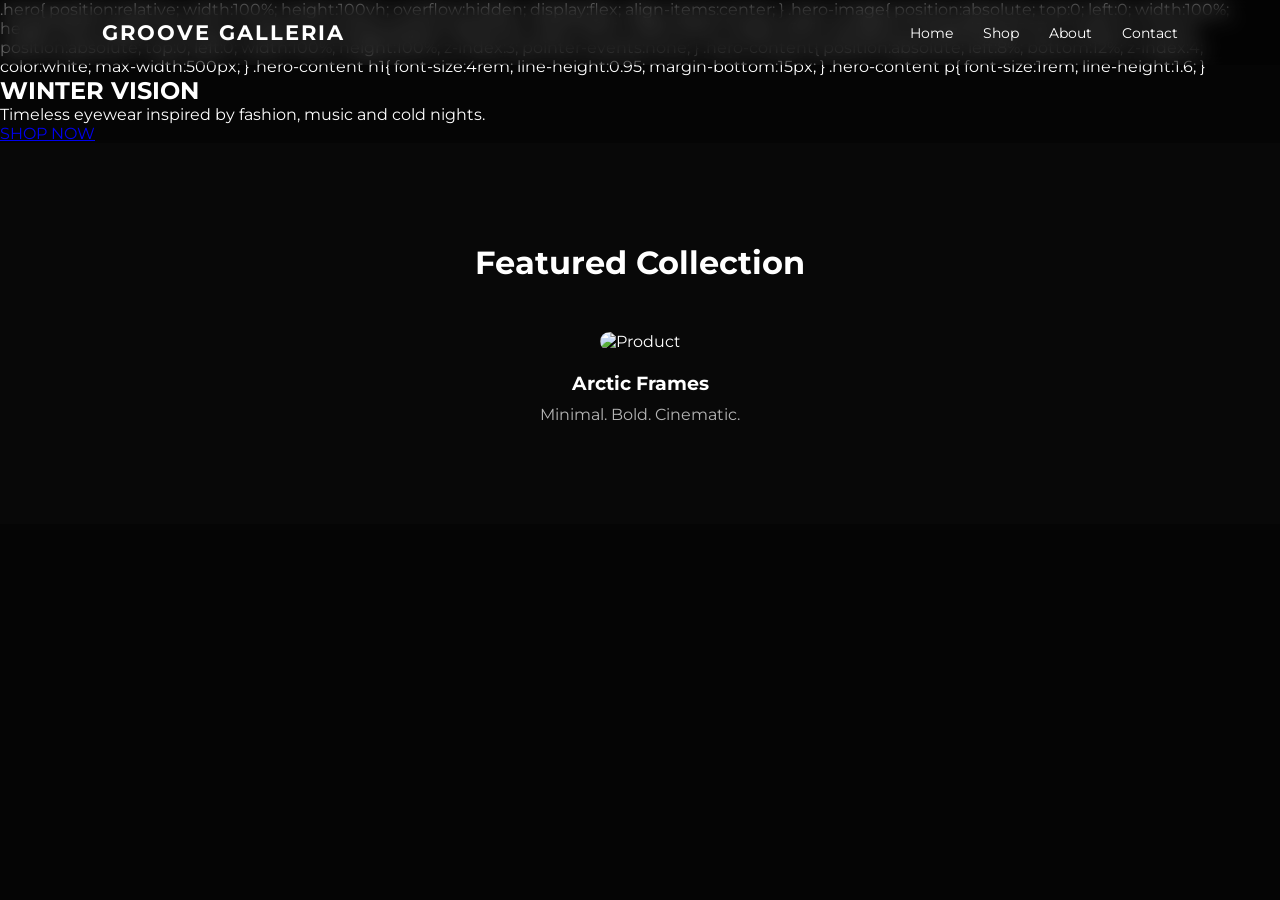
==== index.html @ e252036a "Add hero image to the hero content section" ====
<!DOCTYPE html>
<html lang="en">
<head>
  <meta charset="UTF-8" />
  <meta name="viewport" content="width=device-width, initial-scale=1.0"/>
  <title>Groove Galleria</title>

  <link rel="preconnect" href="https://fonts.googleapis.com">
  <link rel="preconnect" href="https://fonts.gstatic.com" crossorigin>
  <link href="https://fonts.googleapis.com/css2?family=Montserrat:wght@300;400;600;700&display=swap" rel="stylesheet">

  <style>
    *{
      margin:0;
      padding:0;
      box-sizing:border-box;
    }

    body{
      font-family:'Montserrat', sans-serif;
      background:#050505;
      color:white;
      overflow-x:hidden;
    }

    /* NAVIGATION */

    nav{
      position:fixed;
      top:0;
      left:0;
      width:100%;
      padding:20px 8%;
      display:flex;
      justify-content:space-between;
      align-items:center;
      z-index:1000;
      background:rgba(0,0,0,0.25);
      backdrop-filter:blur(10px);
    }

    .logo{
      font-size:1.3rem;
      font-weight:700;
      letter-spacing:2px;
    }

    .nav-links{
      display:flex;
      gap:30px;
    }

    .nav-links a{
      color:white;
      text-decoration:none;
      font-size:0.9rem;
      transition:0.3s;
    }

    .nav-links a:hover{
      opacity:0.7;
    }
    
<div class="hero-content">
    <img src="hero.jpg" alt="Groove Galleria" class="hero-image">
  <h1>GROOVE GALLERIA</h1>
  <p>Eyewear inspired by culture and modern luxury.</p>
</div>
    .hero-btn{
      display:inline-block;
      margin-top:35px;
      padding:14px 35px;
      border:1px solid white;
      color:white;
      text-decoration:none;
      transition:0.3s;
    }

    .hero-btn:hover{
      background:white;
      color:black;
    }

    /* SNOW */

    .snow{
      position:absolute;
      width:100%;
      height:100%;
      top:0;
      left:0;
      pointer-events:none;
      z-index:2;
    }

    .snow span{
      position:absolute;
      display:block;
      width:4px;
      height:4px;
      background:white;
      border-radius:50%;
      animation:fall linear infinite;
      opacity:0.8;
    }

    @keyframes fall{
      0%{
        transform:translateY(-10vh);
      }

      100%{
        transform:translateY(110vh);
      }
    }

    /* FEATURED */

    .featured{
      padding:100px 8%;
      background:#080808;
      text-align:center;
    }

    .featured h2{
      font-size:2rem;
      margin-bottom:50px;
    }

    .product-card{
      max-width:350px;
      margin:auto;
    }

    .product-card img{
      width:100%;
      border-radius:20px;
    }

    .product-card h3{
      margin-top:20px;
      font-size:1.2rem;
    }

    .product-card p{
      margin-top:10px;
      opacity:0.7;
    }

    /* MOBILE */

    @media(max-width:768px){

      .hero-content h1{
        font-size:2.5rem;
      }

      .nav-links{
        display:none;
      }

    }

  </style>
</head>
<body>

  <!-- NAVBAR -->

  <nav>
    <div class="logo">GROOVE GALLERIA</div>

    <div class="nav-links">
      <a href="#">Home</a>
      <a href="#">Shop</a>
      <a href="#">About</a>
      <a href="#">Contact</a>
    </div>
  </nav>

  <!-- HERO -->

  <section class="hero">
.hero{
  position:relative;

  width:100%;
  height:100vh;

  overflow:hidden;

  display:flex;
  align-items:center;
}

.hero-image{
  position:absolute;

  top:0;
  left:0;

  width:100%;
  height:100%;

  object-fit:cover;

  z-index:1;
}

.overlay{
  position:absolute;

  top:0;
  left:0;

  width:100%;
  height:100%;

  background:rgba(0,0,0,0.15);

  z-index:2;
}

.snow{
  position:absolute;

  top:0;
  left:0;

  width:100%;
  height:100%;

  z-index:3;

  pointer-events:none;
}

.hero-content{
  position:absolute;

  left:8%;
  bottom:12%;

  z-index:4;

  color:white;

  max-width:500px;
}

.hero-content h1{
  font-size:4rem;
  line-height:0.95;

  margin-bottom:15px;
}

.hero-content p{
  font-size:1rem;
  line-height:1.6;
}
    <div class="hero-content">
      <h1>WINTER VISION</h1>

      <p>
        Timeless eyewear inspired by fashion, music and cold nights.
      </p>

      <a href="#" class="hero-btn">SHOP NOW</a>
    </div>

  </section>

  <!-- FEATURED -->

  <section class="featured">

    <h2>Featured Collection</h2>

    <div class="product-card">
      <img src="your-product.jpg" alt="Product">

      <h3>Arctic Frames</h3>

      <p>
        Minimal. Bold. Cinematic.
      </p>
    </div>

  </section>

  <script>

    // SNOW GENERATOR

    const snowContainer = document.getElementById('snow');

    for(let i = 0; i < 120; i++){

      let snowflake = document.createElement('span');

      snowflake.style.left = Math.random() * 100 + 'vw';

      snowflake.style.animationDuration =
        (Math.random() * 5 + 5) + 's';

      snowflake.style.opacity = Math.random();

      snowflake.style.width =
        snowflake.style.height =
        Math.random() * 4 + 2 + 'px';

      snowflake.style.animationDelay =
        Math.random() * 5 + 's';

      snowContainer.appendChild(snowflake);
    }

  </script>

</body>
</html>
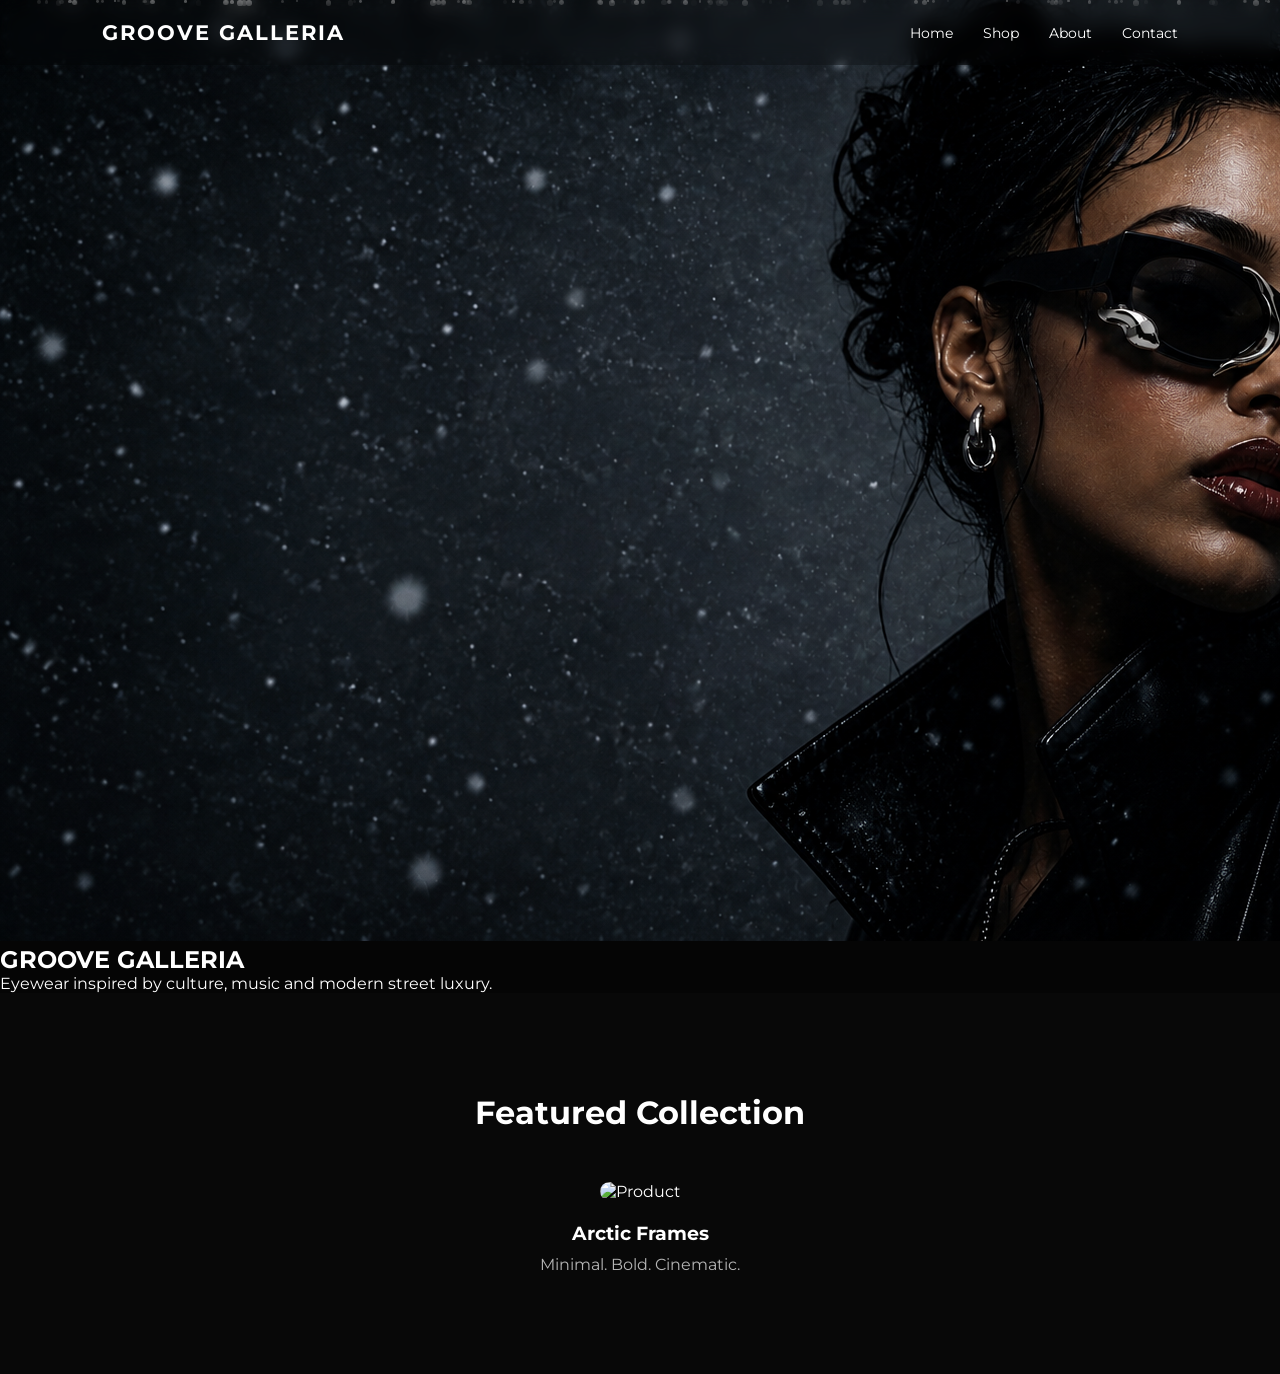
==== commit 6ef94caf: "Revamp hero section with new image and text Updated hero section with new content and styling." ====
--- a/index.html
+++ b/index.html
@@ -179,97 +179,23 @@
   </nav>
 
   <!-- HERO -->
-
-  <section class="hero">
-.hero{
-  position:relative;
-
-  width:100%;
-  height:100vh;
-
-  overflow:hidden;
-
-  display:flex;
-  align-items:center;
-}
-
-.hero-image{
-  position:absolute;
-
-  top:0;
-  left:0;
-
-  width:100%;
-  height:100%;
-
-  object-fit:cover;
-
-  z-index:1;
-}
-
-.overlay{
-  position:absolute;
-
-  top:0;
-  left:0;
-
-  width:100%;
-  height:100%;
-
-  background:rgba(0,0,0,0.15);
-
-  z-index:2;
-}
-
-.snow{
-  position:absolute;
-
-  top:0;
-  left:0;
-
-  width:100%;
-  height:100%;
-
-  z-index:3;
-
-  pointer-events:none;
-}
-
-.hero-content{
-  position:absolute;
-
-  left:8%;
-  bottom:12%;
-
-  z-index:4;
-
-  color:white;
-
-  max-width:500px;
-}
-
-.hero-content h1{
-  font-size:4rem;
-  line-height:0.95;
-
-  margin-bottom:15px;
-}
-
-.hero-content p{
-  font-size:1rem;
-  line-height:1.6;
-}
-    <div class="hero-content">
-      <h1>WINTER VISION</h1>
-
-      <p>
-        Timeless eyewear inspired by fashion, music and cold nights.
-      </p>
-
-      <a href="#" class="hero-btn">SHOP NOW</a>
-    </div>
-
-  </section>
+<section class="hero">
+
+  <img src="hero.jpg" alt="Groove Galleria" class="hero-image">
+
+  <div class="overlay"></div>
+
+  <div class="snow" id="snow"></div>
+
+  <div class="hero-content">
+    <h1>GROOVE GALLERIA</h1>
+
+    <p>
+      Eyewear inspired by culture, music and modern street luxury.
+    </p>
+  </div>
+
+</section>
 
   <!-- FEATURED -->
 
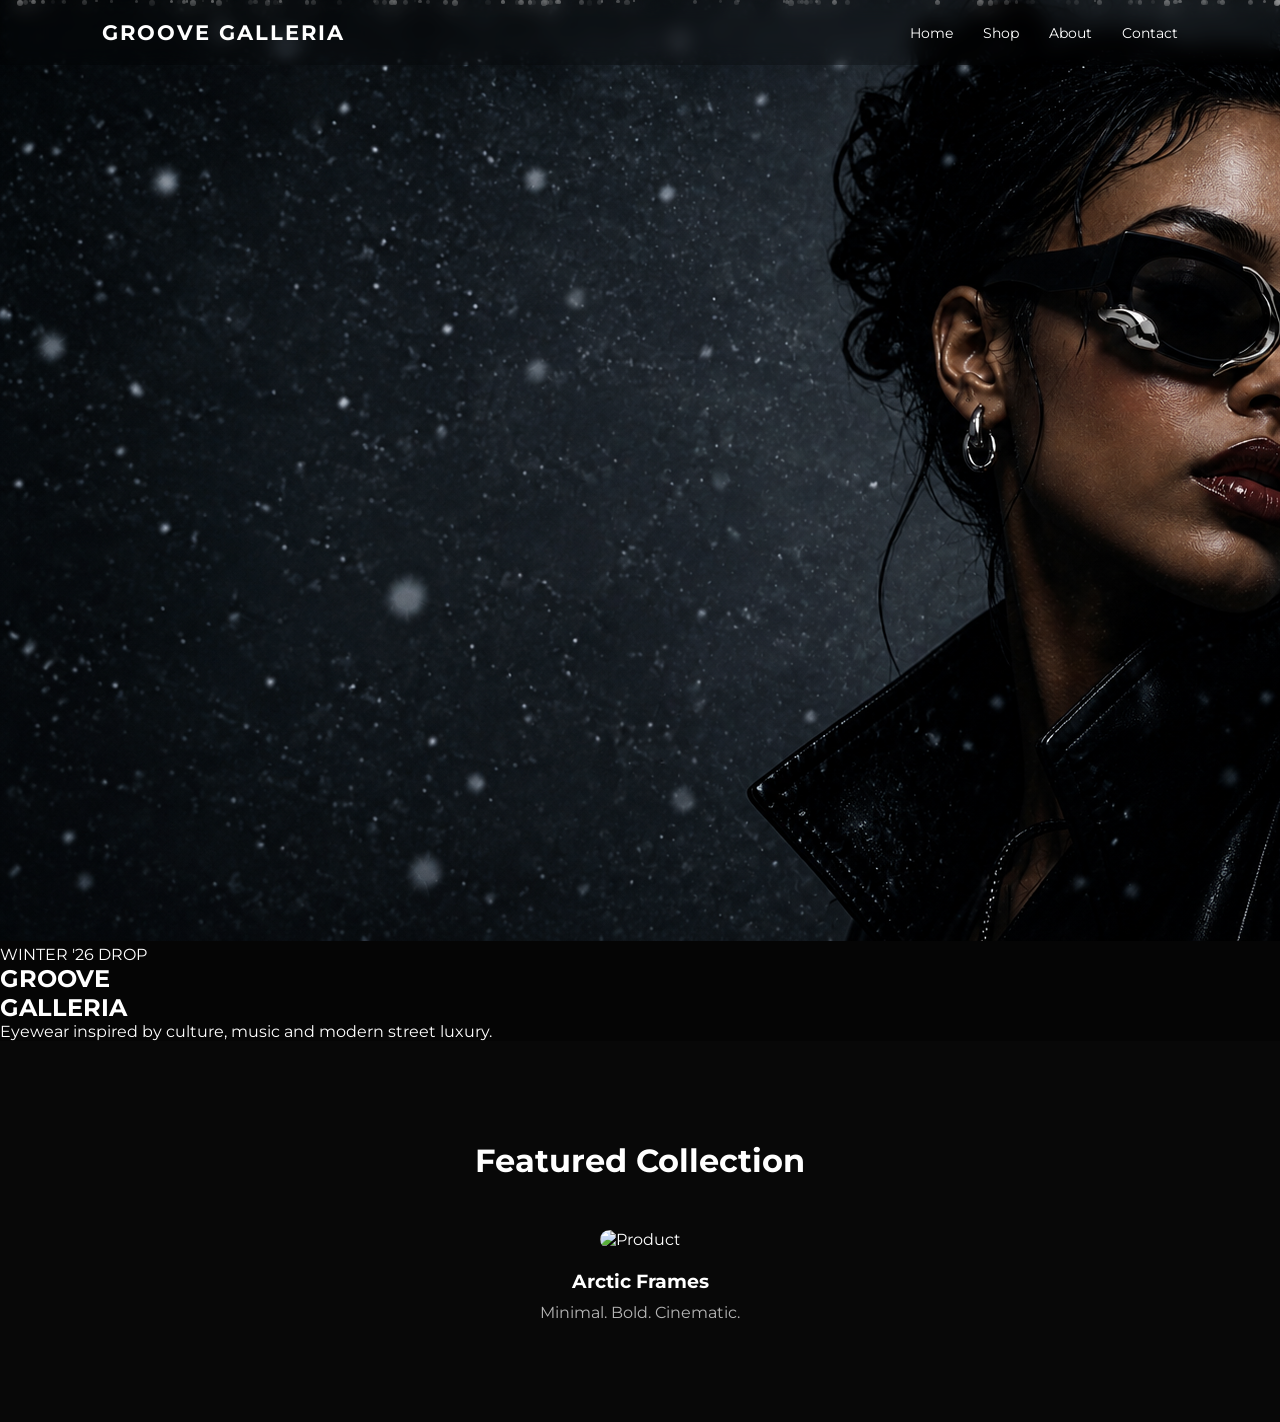
==== commit 9b75c020: "Add viewport meta tag for responsive design" ====
--- a/index.html
+++ b/index.html
@@ -61,20 +61,23 @@
       opacity:0.7;
     }
     
-<div class="hero-content">
-    <img src="hero.jpg" alt="Groove Galleria" class="hero-image">
-  <h1>GROOVE GALLERIA</h1>
-  <p>Eyewear inspired by culture and modern luxury.</p>
-</div>
-    .hero-btn{
-      display:inline-block;
-      margin-top:35px;
-      padding:14px 35px;
-      border:1px solid white;
-      color:white;
-      text-decoration:none;
-      transition:0.3s;
-    }
+<section class="hero">
+
+  <img src="hero.jpg" alt="Groove Galleria" class="hero-image">
+
+  <div class="overlay"></div>
+
+  <div class="snow" id="snow"></div>
+
+  <div class="hero-content">
+    <h1>GROOVE GALLERIA</h1>
+
+    <p>
+      Eyewear inspired by culture and modern luxury.
+    </p>
+  </div>
+
+</section>
 
     .hero-btn:hover{
       background:white;
@@ -158,7 +161,7 @@
       .nav-links{
         display:none;
       }
-
+<meta name="viewport" content="width=device-width, initial-scale=1.0">
     }
 
   </style>
@@ -188,15 +191,22 @@
   <div class="snow" id="snow"></div>
 
   <div class="hero-content">
-    <h1>GROOVE GALLERIA</h1>
+
+    <span class="hero-tag">
+      WINTER '26 DROP
+    </span>
+
+    <h1>
+      GROOVE<br>GALLERIA
+    </h1>
 
     <p>
       Eyewear inspired by culture, music and modern street luxury.
     </p>
+
   </div>
 
 </section>
-
   <!-- FEATURED -->
 
   <section class="featured">
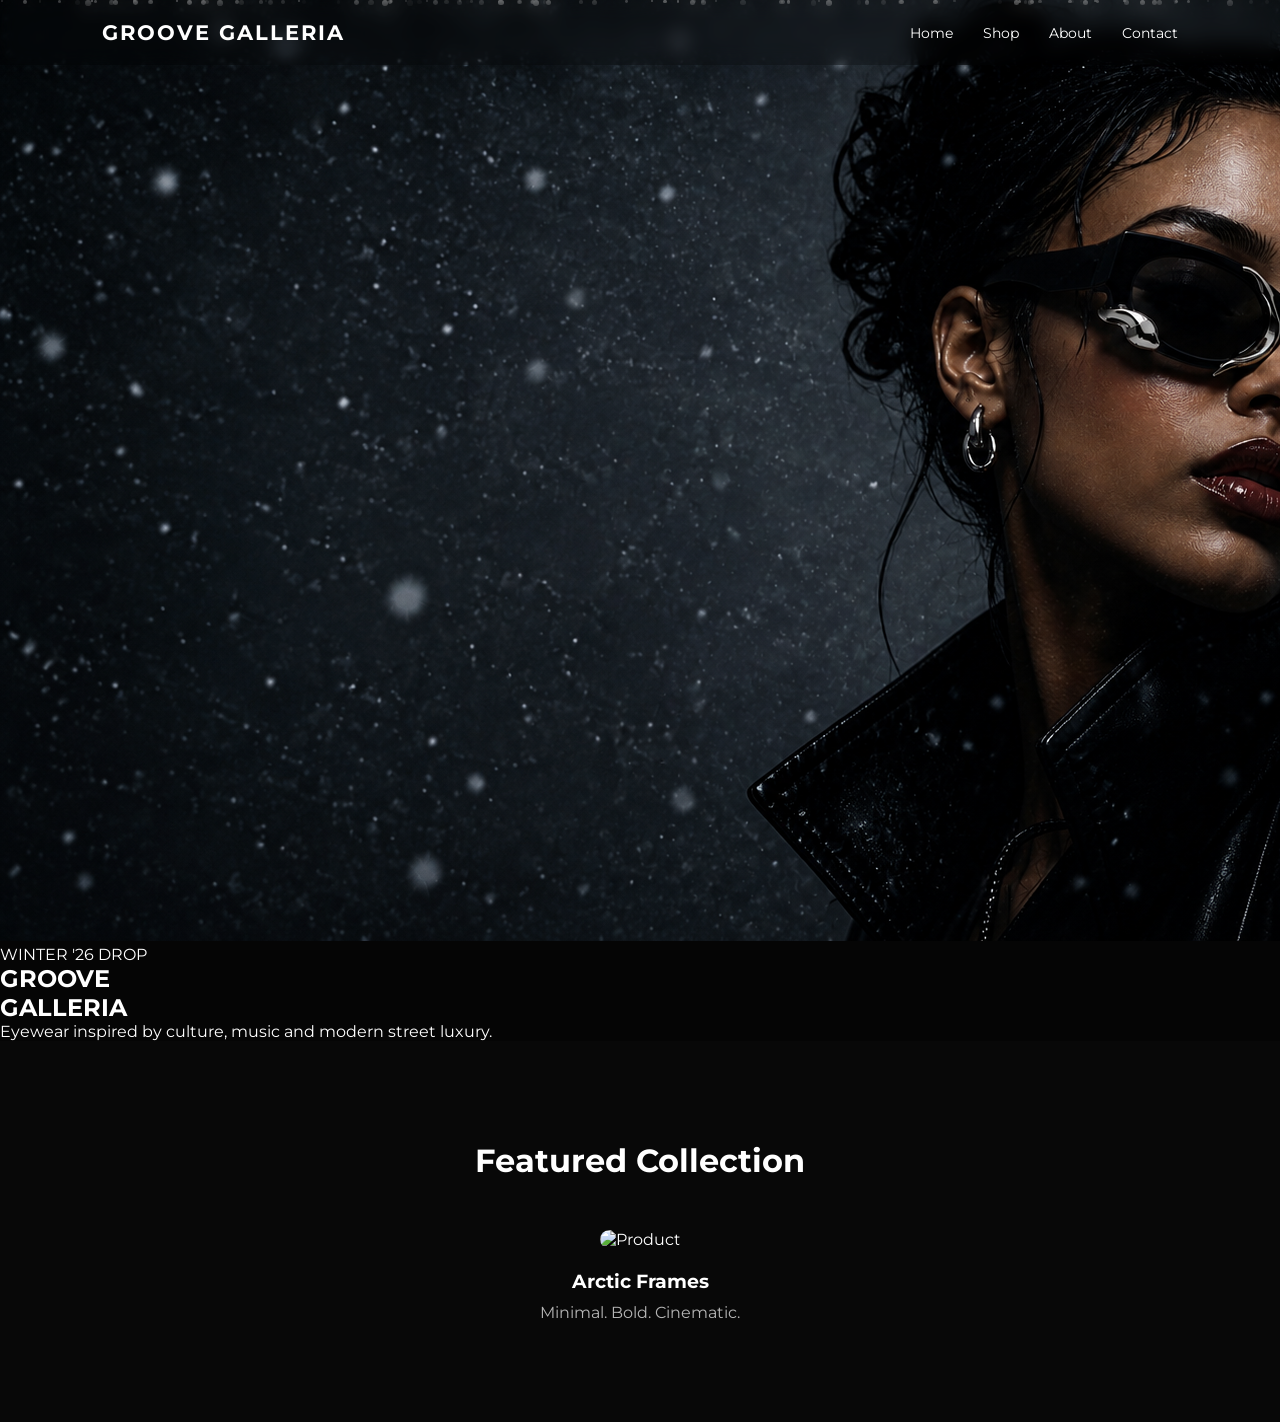
==== commit b863c572: "Add 'VIEW CATALOG' button to index.html" ====
--- a/index.html
+++ b/index.html
@@ -75,6 +75,11 @@
     <p>
       Eyewear inspired by culture and modern luxury.
     </p>
+    
+    <a href="#" class="hero-btn">
+  VIEW CATALOG
+</a>
+    
   </div>
 
 </section>
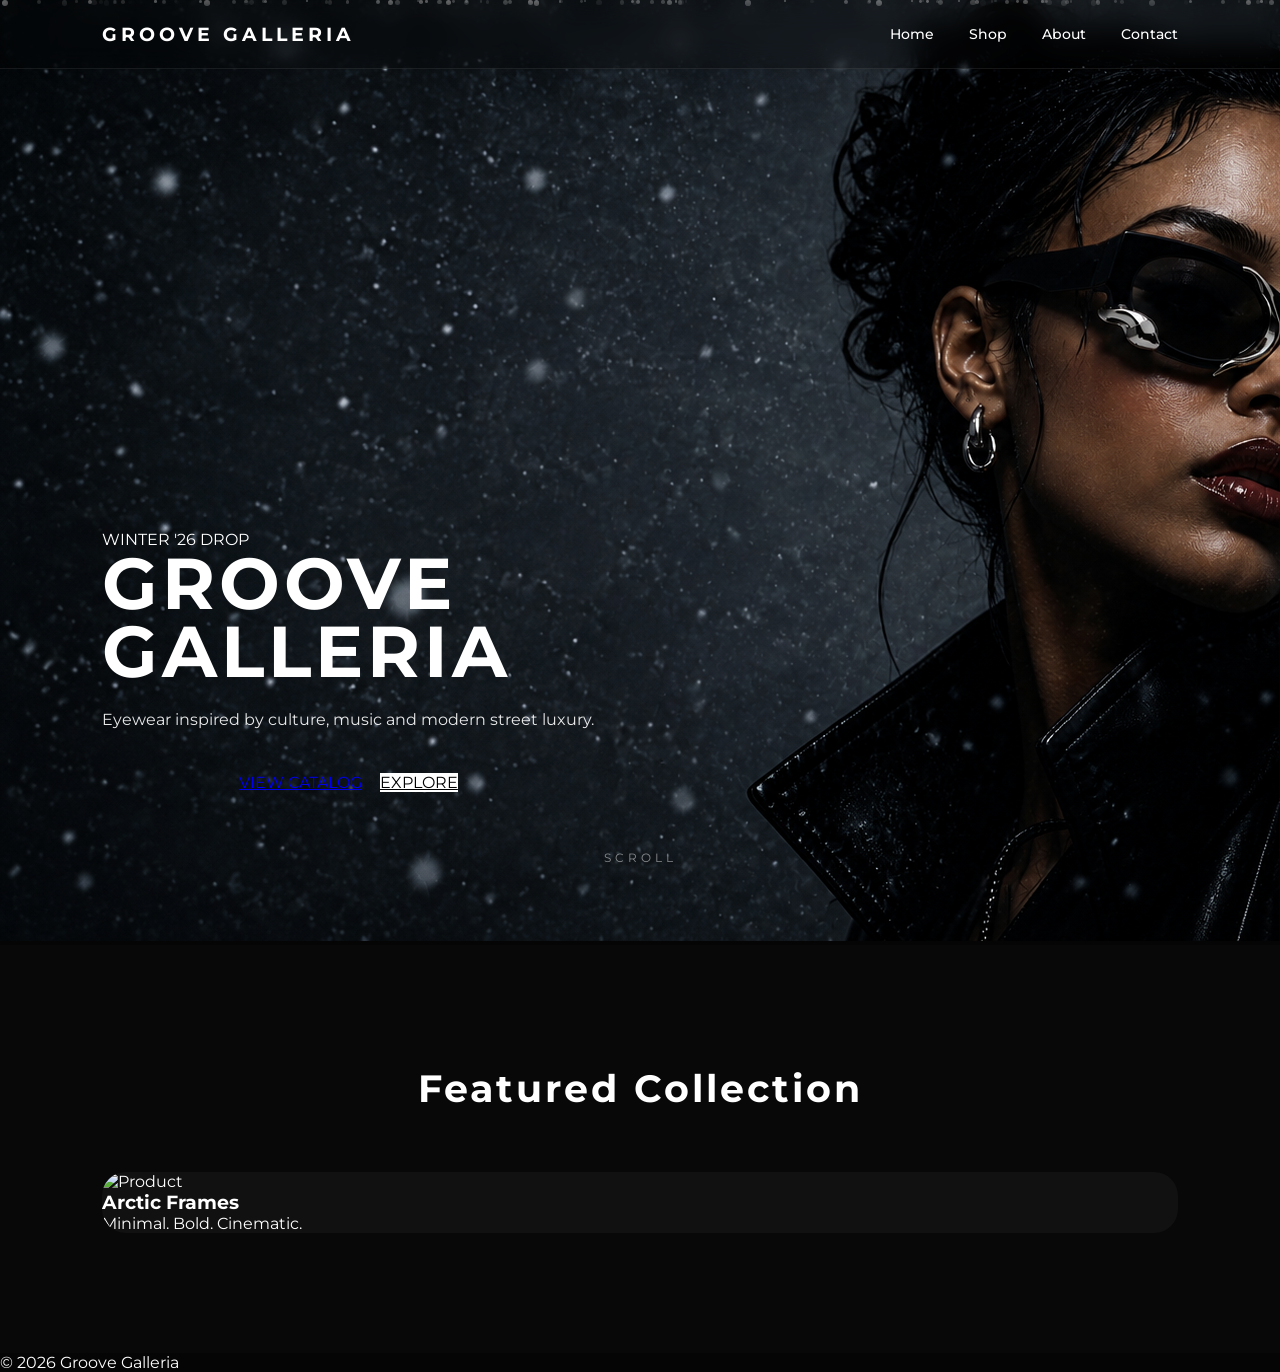
==== commit 659d2adf: "Refactor index.html structure and styles" ====
--- a/index.html
+++ b/index.html
@@ -1,182 +1,29 @@
 <!DOCTYPE html>
 <html lang="en">
+
 <head>
   <meta charset="UTF-8" />
   <meta name="viewport" content="width=device-width, initial-scale=1.0"/>
+
   <title>Groove Galleria</title>
 
   <link rel="preconnect" href="https://fonts.googleapis.com">
   <link rel="preconnect" href="https://fonts.gstatic.com" crossorigin>
+
   <link href="https://fonts.googleapis.com/css2?family=Montserrat:wght@300;400;600;700&display=swap" rel="stylesheet">
 
-  <style>
-    *{
-      margin:0;
-      padding:0;
-      box-sizing:border-box;
-    }
+  <link rel="stylesheet" href="style.css">
+</head>
 
-    body{
-      font-family:'Montserrat', sans-serif;
-      background:#050505;
-      color:white;
-      overflow-x:hidden;
-    }
-
-    /* NAVIGATION */
-
-    nav{
-      position:fixed;
-      top:0;
-      left:0;
-      width:100%;
-      padding:20px 8%;
-      display:flex;
-      justify-content:space-between;
-      align-items:center;
-      z-index:1000;
-      background:rgba(0,0,0,0.25);
-      backdrop-filter:blur(10px);
-    }
-
-    .logo{
-      font-size:1.3rem;
-      font-weight:700;
-      letter-spacing:2px;
-    }
-
-    .nav-links{
-      display:flex;
-      gap:30px;
-    }
-
-    .nav-links a{
-      color:white;
-      text-decoration:none;
-      font-size:0.9rem;
-      transition:0.3s;
-    }
-
-    .nav-links a:hover{
-      opacity:0.7;
-    }
-    
-<section class="hero">
-
-  <img src="hero.jpg" alt="Groove Galleria" class="hero-image">
-
-  <div class="overlay"></div>
-
-  <div class="snow" id="snow"></div>
-
-  <div class="hero-content">
-    <h1>GROOVE GALLERIA</h1>
-
-    <p>
-      Eyewear inspired by culture and modern luxury.
-    </p>
-    
-    <a href="#" class="hero-btn">
-  VIEW CATALOG
-</a>
-    
-  </div>
-
-</section>
-
-    .hero-btn:hover{
-      background:white;
-      color:black;
-    }
-
-    /* SNOW */
-
-    .snow{
-      position:absolute;
-      width:100%;
-      height:100%;
-      top:0;
-      left:0;
-      pointer-events:none;
-      z-index:2;
-    }
-
-    .snow span{
-      position:absolute;
-      display:block;
-      width:4px;
-      height:4px;
-      background:white;
-      border-radius:50%;
-      animation:fall linear infinite;
-      opacity:0.8;
-    }
-
-    @keyframes fall{
-      0%{
-        transform:translateY(-10vh);
-      }
-
-      100%{
-        transform:translateY(110vh);
-      }
-    }
-
-    /* FEATURED */
-
-    .featured{
-      padding:100px 8%;
-      background:#080808;
-      text-align:center;
-    }
-
-    .featured h2{
-      font-size:2rem;
-      margin-bottom:50px;
-    }
-
-    .product-card{
-      max-width:350px;
-      margin:auto;
-    }
-
-    .product-card img{
-      width:100%;
-      border-radius:20px;
-    }
-
-    .product-card h3{
-      margin-top:20px;
-      font-size:1.2rem;
-    }
-
-    .product-card p{
-      margin-top:10px;
-      opacity:0.7;
-    }
-
-    /* MOBILE */
-
-    @media(max-width:768px){
-
-      .hero-content h1{
-        font-size:2.5rem;
-      }
-
-      .nav-links{
-        display:none;
-      }
-<meta name="viewport" content="width=device-width, initial-scale=1.0">
-    }
-
-  </style>
-</head>
 <body>
 
   <!-- NAVBAR -->
 
   <nav>
-    <div class="logo">GROOVE GALLERIA</div>
+
+    <div class="logo">
+      GROOVE GALLERIA
+    </div>
 
     <div class="nav-links">
       <a href="#">Home</a>
@@ -184,71 +31,114 @@
       <a href="#">About</a>
       <a href="#">Contact</a>
     </div>
+
   </nav>
 
   <!-- HERO -->
-<section class="hero">
 
-  <img src="hero.jpg" alt="Groove Galleria" class="hero-image">
+  <section class="hero">
 
-  <div class="overlay"></div>
+    <img src="hero.jpg" alt="Groove Galleria" class="hero-image">
 
-  <div class="snow" id="snow"></div>
+    <div class="overlay"></div>
 
-  <div class="hero-content">
+    <div class="snow" id="snow"></div>
 
-    <span class="hero-tag">
-      WINTER '26 DROP
-    </span>
+    <div class="hero-content">
 
-    <h1>
-      GROOVE<br>GALLERIA
-    </h1>
+      <span class="hero-tag">
+        WINTER '26 DROP
+      </span>
 
-    <p>
-      Eyewear inspired by culture, music and modern street luxury.
-    </p>
+      <h1>
+        GROOVE<br>GALLERIA
+      </h1>
 
-  </div>
+      <p>
+        Eyewear inspired by culture, music and modern street luxury.
+      </p>
 
-</section>
+      <div class="hero-buttons">
+
+        <a href="#" class="hero-btn">
+          VIEW CATALOG
+        </a>
+
+        <a href="#" class="hero-btn secondary-btn">
+          EXPLORE
+        </a>
+
+      </div>
+
+    </div>
+
+    <div class="scroll-down">
+      SCROLL
+    </div>
+
+  </section>
+
   <!-- FEATURED -->
 
   <section class="featured">
 
-    <h2>Featured Collection</h2>
+    <div class="featured-title">
+      <h2>Featured Collection</h2>
+    </div>
 
-    <div class="product-card">
-      <img src="your-product.jpg" alt="Product">
+    <div class="products">
 
-      <h3>Arctic Frames</h3>
+      <div class="product-card">
 
-      <p>
-        Minimal. Bold. Cinematic.
-      </p>
+        <img src="your-product.jpg" alt="Product">
+
+        <div class="product-info">
+
+          <h3>Arctic Frames</h3>
+
+          <p>
+            Minimal. Bold. Cinematic.
+          </p>
+
+        </div>
+
+      </div>
+
     </div>
 
   </section>
 
+  <!-- FOOTER -->
+
+  <footer>
+    <p>
+      © 2026 Groove Galleria
+    </p>
+  </footer>
+
+  <!-- SNOW SCRIPT -->
+
   <script>
 
-    // SNOW GENERATOR
-
-    const snowContainer = document.getElementById('snow');
+    const snowContainer =
+      document.getElementById('snow');
 
     for(let i = 0; i < 120; i++){
 
-      let snowflake = document.createElement('span');
+      let snowflake =
+        document.createElement('span');
 
-      snowflake.style.left = Math.random() * 100 + 'vw';
+      snowflake.style.left =
+        Math.random() * 100 + 'vw';
 
       snowflake.style.animationDuration =
         (Math.random() * 5 + 5) + 's';
 
-      snowflake.style.opacity = Math.random();
+      snowflake.style.opacity =
+        Math.random();
 
       snowflake.style.width =
-        snowflake.style.height =
+      snowflake.style.height =
         Math.random() * 4 + 2 + 'px';
 
       snowflake.style.animationDelay =
--- a/style.css
+++ b/style.css
@@ -0,0 +1,717 @@
+/* =========================
+   GROOVE GALLERIA STYLE
+========================= */
+
+*{
+  margin:0;
+  padding:0;
+  box-sizing:border-box;
+}
+
+html{
+  scroll-behavior:smooth;
+}
+
+body{
+  font-family:'Montserrat', sans-serif;
+  background:#050505;
+  color:#ffffff;
+  overflow-x:hidden;
+}
+
+/* =========================
+   NAVBAR
+========================= */
+
+nav{
+  position:fixed;
+  top:0;
+  left:0;
+  width:100%;
+  padding:22px 8%;
+  display:flex;
+  justify-content:space-between;
+  align-items:center;
+  z-index:1000;
+
+  background:rgba(0,0,0,0.25);
+  backdrop-filter:blur(14px);
+
+  border-bottom:1px solid rgba(255,255,255,0.08);
+}
+
+.logo{
+  font-size:1.2rem;
+  font-weight:700;
+  letter-spacing:4px;
+}
+
+.nav-links{
+  display:flex;
+  gap:35px;
+}
+
+.nav-links a{
+  position:relative;
+  text-decoration:none;
+  color:white;
+  font-size:0.9rem;
+  font-weight:500;
+  transition:0.3s ease;
+}
+
+.nav-links a::after{
+  content:'';
+  position:absolute;
+  left:0;
+  bottom:-8px;
+  width:0%;
+  height:1px;
+  background:white;
+  transition:0.3s ease;
+}
+
+.nav-links a:hover::after{
+  width:100%;
+}
+
+<!-- HERO SECTION -->
+
+<section class="hero">
+
+  <img src="hero.jpg" alt="Groove Galleria" class="hero-image">
+
+  <div class="overlay"></div>
+
+  <div class="snow" id="snow"></div>
+
+  <div class="hero-content">
+
+    <span class="hero-tag">
+      WINTER '26 DROP
+    </span>
+
+    <h1>
+      GROOVE<br>GALLERIA
+    </h1>
+
+    <p>
+      Eyewear inspired by culture, music and modern street luxury.
+    </p>
+
+    <div class="hero-buttons">
+
+      <a href="#" class="hero-btn">
+        SHOP NOW
+      </a>
+
+      <a href="#" class="hero-btn secondary-btn">
+        VIEW COLLECTION
+      </a>
+
+    </div>
+
+  </div>
+
+</section>
+
+And add this CSS under your hero styles:
+
+/* =========================
+   HERO UPDATE
+========================= */
+
+.hero-tag{
+  display:inline-block;
+
+  margin-bottom:20px;
+  padding:10px 18px;
+
+  border:1px solid rgba(255,255,255,0.2);
+
+  background:rgba(255,255,255,0.05);
+  backdrop-filter:blur(10px);
+
+  border-radius:30px;
+
+  font-size:0.75rem;
+  letter-spacing:2px;
+
+  animation:fadeUp 1s ease;
+}
+
+.hero-content{
+  position:absolute;
+
+  left:8%;
+  bottom:12%;
+
+  z-index:5;
+
+  max-width:550px;
+
+  text-align:left;
+
+  color:white;
+}
+
+.hero-content h1{
+  font-size:4.5rem;
+  font-weight:700;
+  letter-spacing:4px;
+  line-height:0.95;
+
+  margin-bottom:20px;
+}
+
+.hero-content p{
+  font-size:1rem;
+  line-height:1.7;
+
+  opacity:0.9;
+}
+
+.hero-buttons{
+  margin-top:40px;
+
+  display:flex;
+  justify-content:center;
+  gap:18px;
+
+  flex-wrap:wrap;
+}
+
+.secondary-btn{
+  background:white;
+  color:black;
+}
+
+.secondary-btn:hover{
+  background:transparent;
+  color:white;
+}
+
+.scroll-down{
+  position:absolute;
+  bottom:35px;
+  left:50%;
+
+  transform:translateX(-50%);
+
+  font-size:0.75rem;
+  letter-spacing:4px;
+
+  opacity:0.5;
+
+  z-index:3;
+
+  animation:bounce 2s infinite;
+}
+
+@keyframes bounce{
+
+  0%, 100%{
+    transform:translate(-50%, 0);
+  }
+
+  50%{
+    transform:translate(-50%, 10px);
+  }
+
+}
+
+/* MOBILE */
+
+@media(max-width:768px){
+
+  ..hero-content h1{
+  font-size:4.5rem;
+  line-height:0.95;
+  }
+
+  .hero-buttons{
+    flex-direction:column;
+    align-items:center;
+  }
+
+  .hero-btn{
+    width:220px;
+    text-align:center;
+  }
+
+}
+/* =========================
+   SNOW EFFECT
+========================= */
+
+.snow{
+  position:absolute;
+  width:100%;
+  height:100%;
+  top:0;
+  left:0;
+
+  z-index:2;
+  pointer-events:none;
+}
+
+.snow span{
+  position:absolute;
+  display:block;
+
+  background:white;
+  border-radius:50%;
+
+  animation:fall linear infinite;
+}
+
+@keyframes fall{
+
+  0%{
+    transform:translateY(-10vh);
+    opacity:0;
+  }
+
+  20%{
+    opacity:1;
+  }
+
+  100%{
+    transform:translateY(110vh);
+    opacity:0;
+  }
+
+}
+
+/* =========================
+   FEATURED SECTION
+========================= */
+
+.featured{
+  padding:120px 8%;
+  background:#080808;
+}
+
+.featured-title{
+  text-align:center;
+  margin-bottom:60px;
+}
+
+.featured-title h2{
+  font-size:2.4rem;
+  letter-spacing:3px;
+}
+
+.products{
+  display:grid;
+  grid-template-columns:repeat(auto-fit, minmax(280px, 1fr));
+  gap:35px;
+}
+
+.product-card{
+  position:relative;
+  overflow:hidden;
+
+  border-radius:24px;
+
+  background:#111;
+
+  transition:0.4s ease;
+}
+
+.product-card:hover{
+  transform:translateY(-10px);
+}
+
+.product-card img{
+  width:100%;
+  height:420px;
+  object-fit:cover;
+
+  transition:0.5s ease;
+}
+
+.product-card:hover img{
+/* =========================
+   GROOVE GALLERIA STYLE
+========================= */
+
+*{
+  margin:0;
+  padding:0;
+  box-sizing:border-box;
+}
+
+html{
+  scroll-behavior:smooth;
+}
+
+body{
+  font-family:'Montserrat', sans-serif;
+  background:#050505;
+  color:#ffffff;
+  overflow-x:hidden;
+}
+
+/* =========================
+   NAVBAR
+========================= */
+
+nav{
+  position:fixed;
+  top:0;
+  left:0;
+  width:100%;
+  padding:22px 8%;
+  display:flex;
+  justify-content:space-between;
+  align-items:center;
+  z-index:1000;
+
+  background:rgba(0,0,0,0.25);
+  backdrop-filter:blur(14px);
+
+  border-bottom:1px solid rgba(255,255,255,0.08);
+}
+
+.logo{
+  font-size:1.2rem;
+  font-weight:700;
+  letter-spacing:4px;
+}
+
+.nav-links{
+  display:flex;
+  gap:35px;
+}
+
+.nav-links a{
+  position:relative;
+  text-decoration:none;
+  color:white;
+  font-size:0.9rem;
+  font-weight:500;
+  transition:0.3s ease;
+}
+
+.nav-links a::after{
+  content:'';
+  position:absolute;
+  left:0;
+  bottom:-8px;
+  width:0%;
+  height:1px;
+  background:white;
+  transition:0.3s ease;
+}
+
+.nav-links a:hover::after{
+  width:100%;
+}
+
+/* =========================
+   HERO SECTION
+========================= */
+
+.hero{
+  position:relative;
+  width:100%;
+  height:100vh;
+
+  display:flex;
+  align-items:center;
+  justify-content:center;
+  text-align:center;
+
+  overflow:hidden;
+}
+
+.hero-image{
+  position:absolute;
+  top:0;
+  left:0;
+
+  width:100%;
+  height:100%;
+
+  object-fit:cover;
+
+  filter:brightness(1.2);
+
+
+  transform:none;
+
+  opacity:1;
+
+  z-index:1;
+}
+
+..overlay{
+  position:absolute;
+  top:0;
+  left:0;
+
+  width:100%;
+  height:100%;
+
+  background:transparent;
+
+  z-index:2;
+}
+
+.hero-content{
+  position:absolute;
+
+  left:8%;
+  top:68%;
+
+  transform:translateY(-50%);
+
+  z-index:4;
+
+  color:white;
+
+  max-width:500px;
+
+  text-align:left;
+}
+
+.hero-content h1{
+  font-size:5rem;
+  font-weight:700;
+  letter-spacing:8px;
+  margin-bottom:20px;
+
+  animation:fadeUp 1s ease;
+}
+
+.hero-content p{
+  font-size:1rem;
+  line-height:1.9;
+  opacity:0.8;
+
+  animation:fadeUp 1.4s ease;
+}
+
+.hero-btn{
+  display:inline-block;
+  margin-top:35px;
+
+  padding:15px 38px;
+
+  border:1px solid white;
+
+  color:white;
+  text-decoration:none;
+  font-size:0.85rem;
+  letter-spacing:2px;
+
+  transition:0.3s ease;
+
+  animation:fadeUp 1.8s ease;
+}
+
+.hero-btn:hover{
+  background:white;
+  color:black;
+  transform:translateY(-3px);
+}
+
+/* =========================
+   SNOW EFFECT
+========================= */
+
+.snow{
+  position:absolute;
+  width:100%;
+  height:100%;
+  top:0;
+  left:0;
+
+  z-index:2;
+  pointer-events:none;
+}
+
+.snow span{
+  position:absolute;
+  display:block;
+
+  background:white;
+  border-radius:50%;
+
+  animation:fall linear infinite;
+}
+
+@keyframes fall{
+
+  0%{
+    transform:translateY(-10vh);
+    opacity:0;
+  }
+
+  20%{
+    opacity:1;
+  }
+
+  100%{
+    transform:translateY(110vh);
+    opacity:0;
+  }
+
+}
+
+/* =========================
+   FEATURED SECTION
+========================= */
+
+.featured{
+  padding:120px 8%;
+  background:#080808;
+}
+
+.featured-title{
+  text-align:center;
+  margin-bottom:60px;
+}
+
+.featured-title h2{
+  font-size:2.4rem;
+  letter-spacing:3px;
+}
+
+.products{
+  display:grid;
+  grid-template-columns:repeat(auto-fit, minmax(280px, 1fr));
+  gap:35px;
+}
+
+.product-card{
+  position:relative;
+  overflow:hidden;
+
+  border-radius:24px;
+
+  background:#111;
+
+  transition:0.4s ease;
+}
+
+.product-card:hover{
+  transform:translateY(-10px);
+}
+
+.product-card img{
+  width:100%;
+  height:420px;
+  object-fit:cover;
+
+  transition:0.5s ease;
+}
+
+.product-card:hover img{
+  transform:scale(1.05);
+}
+
+.product-info{
+  padding:25px;
+}
+
+.product-info h3{
+  font-size:1.2rem;
+  margin-bottom:10px;
+}
+
+.product-info p{
+  opacity:0.65;
+  font-size:0.92rem;
+  line-height:1.7;
+}
+
+/* =========================
+   GLASS EFFECT CARD
+========================= */
+
+.glass-card{
+  background:rgba(255,255,255,0.05);
+  border:1px solid rgba(255,255,255,0.08);
+
+  backdrop-filter:blur(10px);
+
+  border-radius:24px;
+}
+
+/* =========================
+   FOOTER
+========================= */
+
+footer{
+  padding:40px 8%;
+  text-align:center;
+  background:#050505;
+
+  border-top:1px solid rgba(255,255,255,0.08);
+}
+
+footer p{
+  opacity:0.5;
+  font-size:0.85rem;
+}
+
+/* =========================
+   ANIMATIONS
+========================= */
+
+@keyframes fadeUp{
+
+  from{
+    opacity:0;
+    transform:translateY(40px);
+  }
+
+  to{
+    opacity:1;
+    transform:translateY(0);
+  }
+
+}
+
+/* =========================
+   MOBILE
+========================= */
+
+@media(max-width:900px){
+
+  .hero-content h1{
+    font-size:3rem;
+    letter-spacing:4px;
+  }
+
+}
+
+@media(max-width:768px){
+
+  nav{
+    padding:18px 6%;
+  }
+
+  .nav-links{
+    display:none;
+  }
+
+  .hero-content h1{
+    font-size:2.2rem;
+  }
+
+  .hero-content p{
+    font-size:0.9rem;
+  }
+
+  .hero-btn{
+    padding:13px 28px;
+  }
+
+  .product-card img{
+    height:350px;
+  }
+
+   }
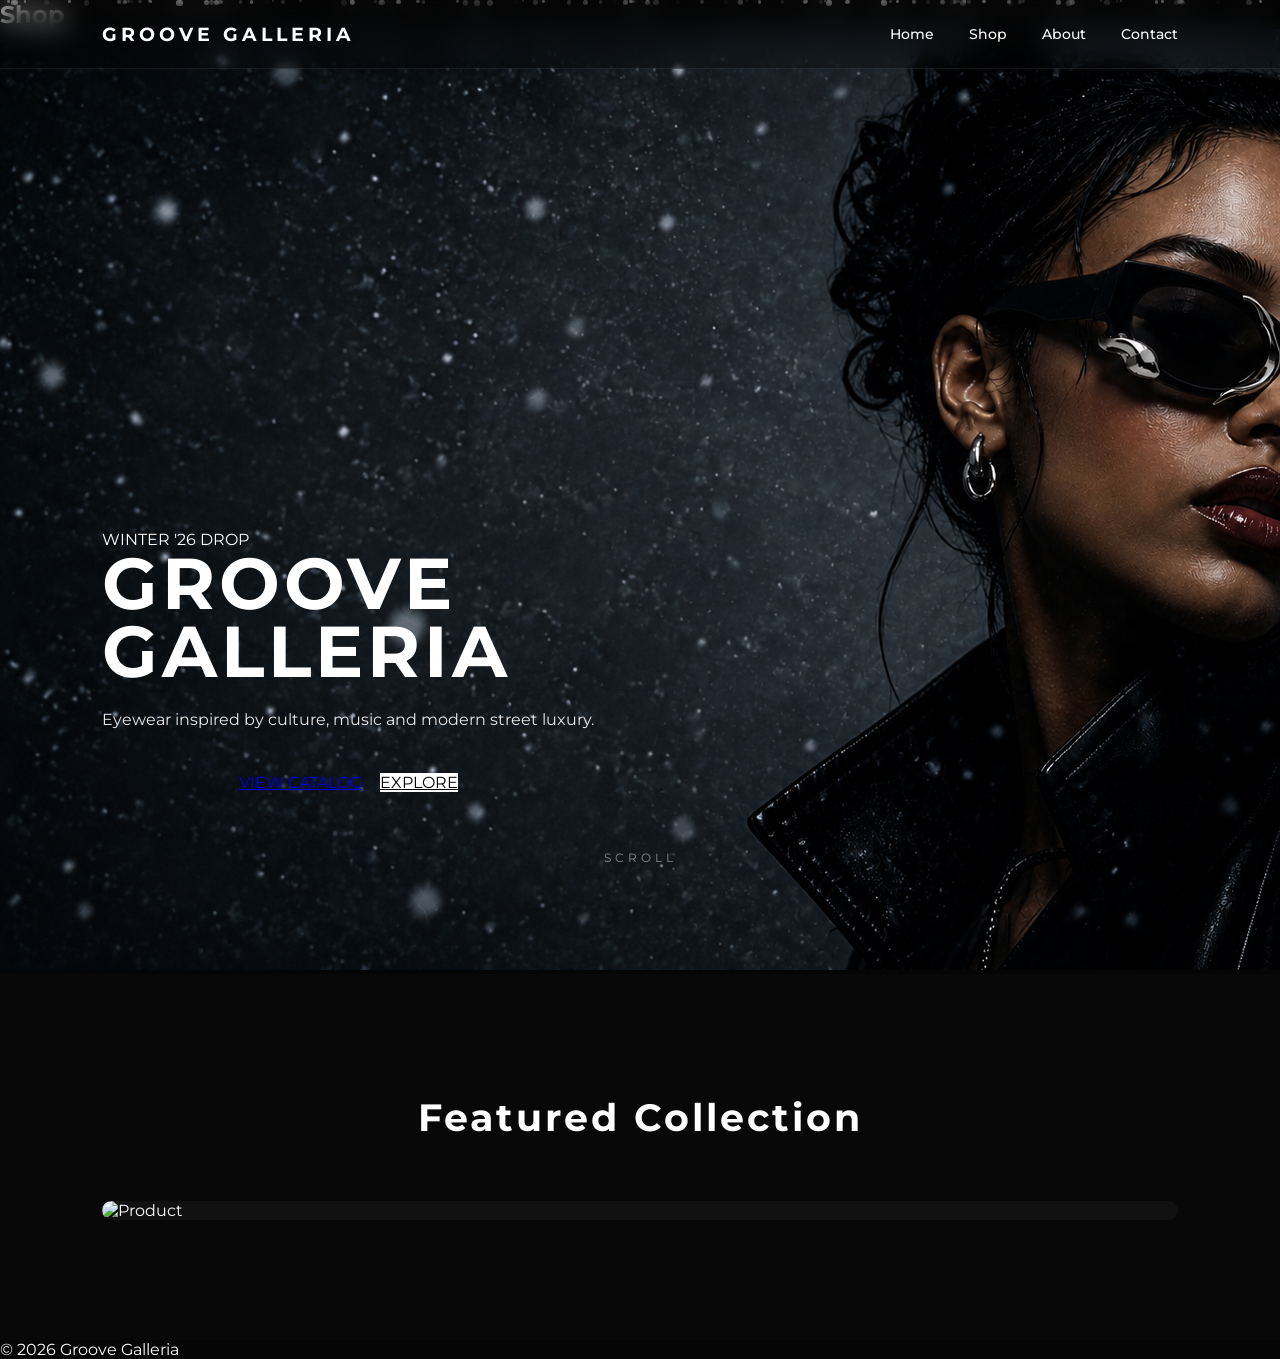
==== commit 57412d25: "Remove product details from index.html Removed product details for 'Arctic Frames' from the HTML." ====
--- a/index.html
+++ b/index.html
@@ -33,7 +33,11 @@
     </div>
 
   </nav>
-
+  
+<section id="shop">
+  <h2>Shop</h2>
+  
+</section>
   <!-- HERO -->
 
   <section class="hero">
@@ -93,13 +97,8 @@
         <img src="your-product.jpg" alt="Product">
 
         <div class="product-info">
-
-          <h3>Arctic Frames</h3>
-
-          <p>
-            Minimal. Bold. Cinematic.
-          </p>
-
+          
+<div id="products"></div>
         </div>
 
       </div>
@@ -148,6 +147,22 @@
     }
 
   </script>
+<script>
+fetch("https://sheetdb.io/api/v1/5rx85jjefrjui")
+  .then(res => res.json())
+  .then(products => {
+    const container = document.getElementById("products");
 
+    products.forEach(product => {
+      container.innerHTML += `
+        <div class="product">
+          <h3>${product.name}</h3>
+          <p>R${product.price}</p>
+          <p>Stock: ${product.stock}</p>
+        </div>
+      `;
+    });
+  });
+  </script>
 </body>
 </html>
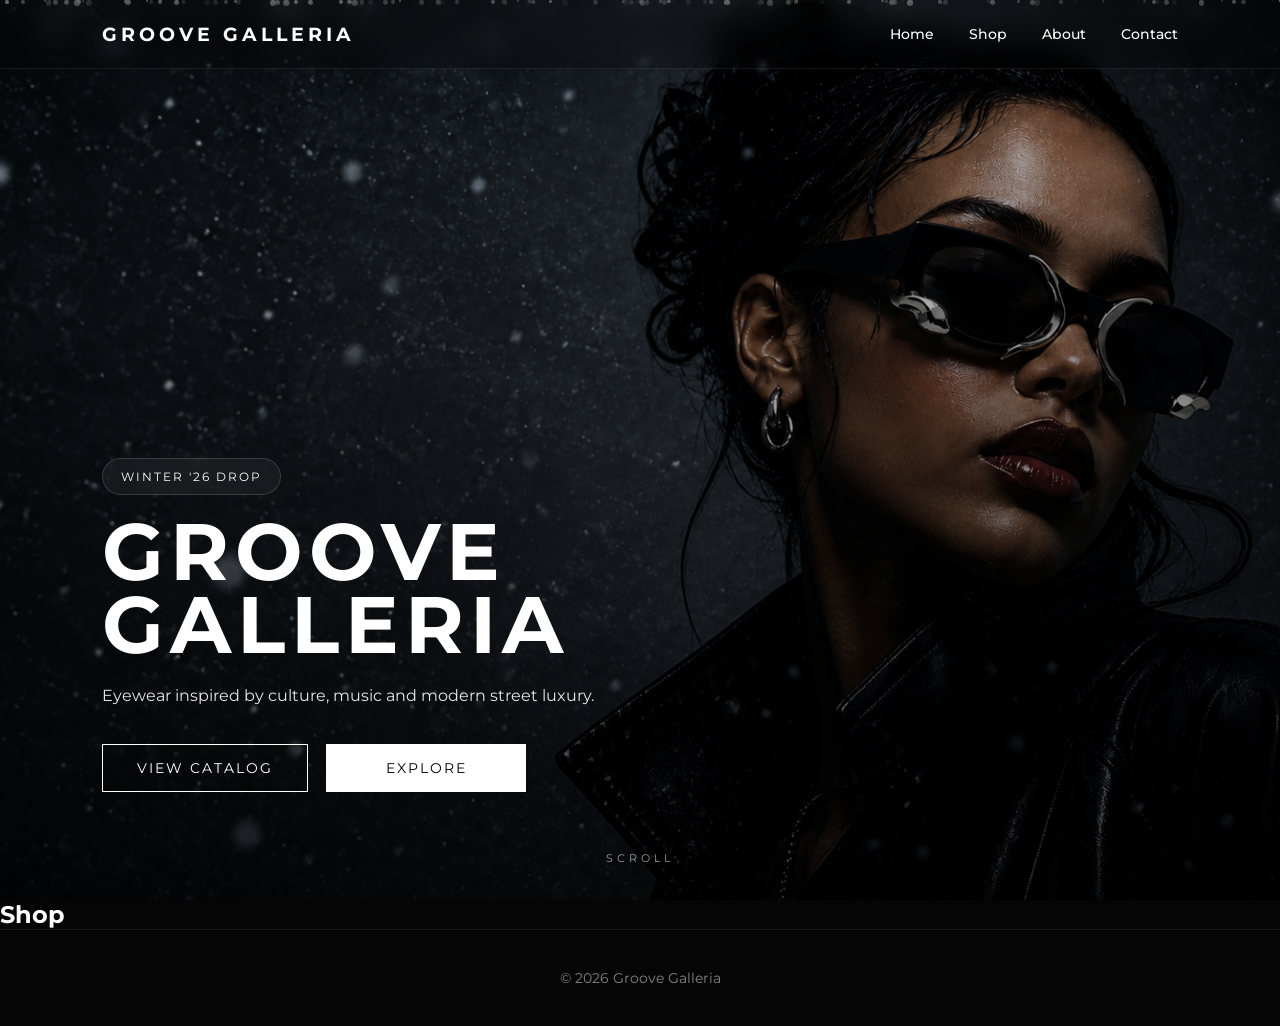
==== commit 465566cc: "Update navbar links and structure in index.html" ====
--- a/index.html
+++ b/index.html
@@ -13,156 +13,132 @@
   <link href="https://fonts.googleapis.com/css2?family=Montserrat:wght@300;400;600;700&display=swap" rel="stylesheet">
 
   <link rel="stylesheet" href="style.css">
+
+  <style>
+    .product {
+      border: 1px solid #ddd;
+      padding: 15px;
+      margin: 10px;
+      border-radius: 10px;
+    }
+
+    .product img {
+      width: 100%;
+      height: 200px;
+      object-fit: cover;
+      border-radius: 10px;
+    }
+  </style>
+
 </head>
 
 <body>
 
   <!-- NAVBAR -->
-
   <nav>
 
-    <div class="logo">
-      GROOVE GALLERIA
-    </div>
+  <div class="logo">
+    GROOVE GALLERIA
+  </div>
 
-    <div class="nav-links">
-      <a href="#">Home</a>
-      <a href="#">Shop</a>
-      <a href="#">About</a>
-      <a href="#">Contact</a>
-    </div>
+  <div class="nav-links">
+    <a href="index.html">Home</a>
+    <a href="shop.html">Shop</a>
+    <a href="about.html">About</a>
+    <a href="contact.html">Contact</a>
+  </div>
 
-  </nav>
-  
-<section id="shop">
-  <h2>Shop</h2>
-  
-</section>
+</nav>
+
   <!-- HERO -->
-
   <section class="hero">
 
     <img src="hero.jpg" alt="Groove Galleria" class="hero-image">
-
     <div class="overlay"></div>
 
     <div class="snow" id="snow"></div>
 
     <div class="hero-content">
+      <span class="hero-tag">WINTER '26 DROP</span>
 
-      <span class="hero-tag">
-        WINTER '26 DROP
-      </span>
+      <h1>GROOVE<br>GALLERIA</h1>
 
-      <h1>
-        GROOVE<br>GALLERIA
-      </h1>
-
-      <p>
-        Eyewear inspired by culture, music and modern street luxury.
-      </p>
+      <p>Eyewear inspired by culture, music and modern street luxury.</p>
 
       <div class="hero-buttons">
-
-        <a href="#" class="hero-btn">
-          VIEW CATALOG
-        </a>
-
-        <a href="#" class="hero-btn secondary-btn">
-          EXPLORE
-        </a>
-
+        <a href="#" class="hero-btn">VIEW CATALOG</a>
+        <a href="#" class="hero-btn secondary-btn">EXPLORE</a>
       </div>
-
     </div>
 
-    <div class="scroll-down">
-      SCROLL
-    </div>
+    <div class="scroll-down">SCROLL</div>
 
   </section>
 
-  <!-- FEATURED -->
+  <!-- SHOP SECTION (THIS IS NOW CLEAN) -->
+  <section id="shop">
 
-  <section class="featured">
+    <h2>Shop</h2>
 
-    <div class="featured-title">
-      <h2>Featured Collection</h2>
-    </div>
-
-    <div class="products">
-
-      <div class="product-card">
-
-        <img src="your-product.jpg" alt="Product">
-
-        <div class="product-info">
-          
-<div id="products"></div>
-        </div>
-
-      </div>
-
-    </div>
+    <div id="products"></div>
 
   </section>
 
   <!-- FOOTER -->
-
   <footer>
-    <p>
-      © 2026 Groove Galleria
-    </p>
+    <p>© 2026 Groove Galleria</p>
   </footer>
 
-  <!-- SNOW SCRIPT -->
-
+  <!-- SNOW + API SCRIPT -->
   <script>
 
-    const snowContainer =
-      document.getElementById('snow');
+    const snowContainer = document.getElementById('snow');
 
-    for(let i = 0; i < 120; i++){
+    for (let i = 0; i < 120; i++) {
 
-      let snowflake =
-        document.createElement('span');
+      let snowflake = document.createElement('span');
 
-      snowflake.style.left =
-        Math.random() * 100 + 'vw';
-
-      snowflake.style.animationDuration =
-        (Math.random() * 5 + 5) + 's';
-
-      snowflake.style.opacity =
-        Math.random();
-
-      snowflake.style.width =
-      snowflake.style.height =
-        Math.random() * 4 + 2 + 'px';
-
-      snowflake.style.animationDelay =
-        Math.random() * 5 + 's';
+      snowflake.style.left = Math.random() * 100 + 'vw';
+      snowflake.style.animationDuration = (Math.random() * 5 + 5) + 's';
+      snowflake.style.opacity = Math.random();
+      snowflake.style.width = snowflake.style.height = Math.random() * 4 + 2 + 'px';
+      snowflake.style.animationDelay = Math.random() * 5 + 's';
 
       snowContainer.appendChild(snowflake);
     }
 
+    // SHEETDB PRODUCTS
+    fetch("https://sheetdb.io/api/v1/5rx85jjefrjui")
+      .then(res => res.json())
+      .then(products => {
+
+        const container = document.getElementById("products");
+
+        let html = "";
+
+        products.forEach(product => {
+          html += `
+            <div class="product">
+              <img src="${product.image || ''}" alt="${product.name}" />
+              <h3>${product.name}</h3>
+              <p>R${product.price}</p>
+              <p>Stock: ${product.stock}</p>
+
+<a 
+ href="https://wa.me/27706686611?text=Hi%20Groove%20Galleria,%20I'm%20interested%20in%20${product.name}"
+ target="_blank"
+ class="order-btn"
+>
+ Order on WhatsApp
+</a>
+            </div>
+          `;
+        });
+
+        container.innerHTML = html;
+      });
+
   </script>
-<script>
-fetch("https://sheetdb.io/api/v1/5rx85jjefrjui")
-  .then(res => res.json())
-  .then(products => {
-    const container = document.getElementById("products");
 
-    products.forEach(product => {
-      container.innerHTML += `
-        <div class="product">
-          <h3>${product.name}</h3>
-          <p>R${product.price}</p>
-          <p>Stock: ${product.stock}</p>
-        </div>
-      `;
-    });
-  });
-  </script>
 </body>
-</html>
+    </html>
--- a/style.css
+++ b/style.css
@@ -28,10 +28,13 @@
   top:0;
   left:0;
   width:100%;
+
   padding:22px 8%;
+
   display:flex;
   justify-content:space-between;
   align-items:center;
+
   z-index:1000;
 
   background:rgba(0,0,0,0.25);
@@ -44,6 +47,7 @@
   font-size:1.2rem;
   font-weight:700;
   letter-spacing:4px;
+  color:white;
 }
 
 .nav-links{
@@ -53,21 +57,28 @@
 
 .nav-links a{
   position:relative;
+
   text-decoration:none;
   color:white;
+
   font-size:0.9rem;
   font-weight:500;
+
   transition:0.3s ease;
 }
 
 .nav-links a::after{
   content:'';
+
   position:absolute;
   left:0;
   bottom:-8px;
+
   width:0%;
   height:1px;
+
   background:white;
+
   transition:0.3s ease;
 }
 
@@ -75,51 +86,119 @@
   width:100%;
 }
 
-<!-- HERO SECTION -->
-
-<section class="hero">
-
-  <img src="hero.jpg" alt="Groove Galleria" class="hero-image">
-
-  <div class="overlay"></div>
-
-  <div class="snow" id="snow"></div>
-
-  <div class="hero-content">
-
-    <span class="hero-tag">
-      WINTER '26 DROP
-    </span>
-
-    <h1>
-      GROOVE<br>GALLERIA
-    </h1>
-
-    <p>
-      Eyewear inspired by culture, music and modern street luxury.
-    </p>
-
-    <div class="hero-buttons">
-
-      <a href="#" class="hero-btn">
-        SHOP NOW
-      </a>
-
-      <a href="#" class="hero-btn secondary-btn">
-        VIEW COLLECTION
-      </a>
-
-    </div>
-
-  </div>
-
-</section>
-
-And add this CSS under your hero styles:
-
-/* =========================
-   HERO UPDATE
-========================= */
+/* =========================
+   HERO SECTION
+========================= */
+
+.hero{
+  position:relative;
+
+  width:100%;
+  height:100vh;
+
+  overflow:hidden;
+}
+
+.hero-image{
+  position:absolute;
+
+  top:0;
+  left:0;
+
+  width:100%;
+  height:100%;
+
+  object-fit:cover;
+  object-position:center;
+
+  z-index:1;
+}
+
+.overlay{
+  position:absolute;
+
+  top:0;
+  left:0;
+
+  width:100%;
+  height:100%;
+
+  background:linear-gradient(
+    to top,
+    rgba(0,0,0,0.65),
+    rgba(0,0,0,0.15)
+  );
+
+  z-index:2;
+}
+
+/* =========================
+   SNOW EFFECT
+========================= */
+
+.snow{
+  position:absolute;
+
+  top:0;
+  left:0;
+
+  width:100%;
+  height:100%;
+
+  z-index:3;
+
+  pointer-events:none;
+}
+
+.snow span{
+  position:absolute;
+
+  display:block;
+
+  width:6px;
+  height:6px;
+
+  background:white;
+
+  border-radius:50%;
+
+  opacity:0;
+
+  animation:fall linear infinite;
+}
+
+@keyframes fall{
+
+  0%{
+    transform:translateY(-10vh);
+    opacity:0;
+  }
+
+  15%{
+    opacity:1;
+  }
+
+  100%{
+    transform:translateY(110vh);
+    opacity:0;
+  }
+
+}
+
+/* =========================
+   HERO CONTENT
+========================= */
+
+.hero-content{
+  position:absolute;
+
+  left:8%;
+  bottom:12%;
+
+  z-index:4;
+
+  max-width:550px;
+}
 
 .hero-tag{
   display:inline-block;
@@ -127,9 +206,10 @@
   margin-bottom:20px;
   padding:10px 18px;
 
-  border:1px solid rgba(255,255,255,0.2);
+  border:1px solid rgba(255,255,255,0.15);
 
   background:rgba(255,255,255,0.05);
+
   backdrop-filter:blur(10px);
 
   border-radius:30px;
@@ -140,28 +220,14 @@
   animation:fadeUp 1s ease;
 }
 
-.hero-content{
-  position:absolute;
-
-  left:8%;
-  bottom:12%;
-
-  z-index:5;
-
-  max-width:550px;
-
-  text-align:left;
-
-  color:white;
-}
-
 .hero-content h1{
-  font-size:4.5rem;
-  font-weight:700;
-  letter-spacing:4px;
-  line-height:0.95;
+  font-size:5rem;
+  line-height:0.92;
+  letter-spacing:6px;
 
   margin-bottom:20px;
+
+  animation:fadeUp 1s ease;
 }
 
 .hero-content p{
@@ -169,16 +235,51 @@
   line-height:1.7;
 
   opacity:0.9;
-}
+
+  animation:fadeUp 1.3s ease;
+}
+
+/* =========================
+   HERO BUTTONS
+========================= */
 
 .hero-buttons{
-  margin-top:40px;
+  margin-top:35px;
 
   display:flex;
+  gap:18px;
+
+  flex-wrap:wrap;
+}
+
+.hero-btn{
+  display:inline-flex;
+
   justify-content:center;
-  gap:18px;
-
-  flex-wrap:wrap;
+  align-items:center;
+
+  padding:15px 34px;
+
+  border:1px solid white;
+
+  color:white;
+  text-decoration:none;
+
+  font-size:0.85rem;
+  letter-spacing:2px;
+
+  transition:0.3s ease;
+
+  min-width:200px;
+
+  animation:fadeUp 1.5s ease;
+}
+
+.hero-btn:hover{
+  background:white;
+  color:black;
+
+  transform:translateY(-3px);
 }
 
 .secondary-btn{
@@ -191,94 +292,36 @@
   color:white;
 }
 
+/* =========================
+   SCROLL TEXT
+========================= */
+
 .scroll-down{
   position:absolute;
+
   bottom:35px;
   left:50%;
 
   transform:translateX(-50%);
 
-  font-size:0.75rem;
+  z-index:4;
+
+  font-size:0.7rem;
   letter-spacing:4px;
 
-  opacity:0.5;
-
-  z-index:3;
+  opacity:0.6;
 
   animation:bounce 2s infinite;
 }
 
 @keyframes bounce{
 
-  0%, 100%{
-    transform:translate(-50%, 0);
+  0%,100%{
+    transform:translate(-50%,0);
   }
 
   50%{
-    transform:translate(-50%, 10px);
-  }
-
-}
-
-/* MOBILE */
-
-@media(max-width:768px){
-
-  ..hero-content h1{
-  font-size:4.5rem;
-  line-height:0.95;
-  }
-
-  .hero-buttons{
-    flex-direction:column;
-    align-items:center;
-  }
-
-  .hero-btn{
-    width:220px;
-    text-align:center;
-  }
-
-}
-/* =========================
-   SNOW EFFECT
-========================= */
-
-.snow{
-  position:absolute;
-  width:100%;
-  height:100%;
-  top:0;
-  left:0;
-
-  z-index:2;
-  pointer-events:none;
-}
-
-.snow span{
-  position:absolute;
-  display:block;
-
-  background:white;
-  border-radius:50%;
-
-  animation:fall linear infinite;
-}
-
-@keyframes fall{
-
-  0%{
-    transform:translateY(-10vh);
-    opacity:0;
-  }
-
-  20%{
-    opacity:1;
-  }
-
-  100%{
-    transform:translateY(110vh);
-    opacity:0;
+    transform:translate(-50%,10px);
   }
 
 }
@@ -289,27 +332,31 @@
 
 .featured{
   padding:120px 8%;
+
   background:#080808;
 }
 
 .featured-title{
   text-align:center;
+
   margin-bottom:60px;
 }
 
 .featured-title h2{
-  font-size:2.4rem;
+  font-size:2.5rem;
   letter-spacing:3px;
 }
 
 .products{
   display:grid;
-  grid-template-columns:repeat(auto-fit, minmax(280px, 1fr));
+
+  grid-template-columns:
+  repeat(auto-fit, minmax(280px,1fr));
+
   gap:35px;
 }
 
 .product-card{
-  position:relative;
   overflow:hidden;
 
   border-radius:24px;
@@ -326,283 +373,7 @@
 .product-card img{
   width:100%;
   height:420px;
-  object-fit:cover;
-
-  transition:0.5s ease;
-}
-
-.product-card:hover img{
-/* =========================
-   GROOVE GALLERIA STYLE
-========================= */
-
-*{
-  margin:0;
-  padding:0;
-  box-sizing:border-box;
-}
-
-html{
-  scroll-behavior:smooth;
-}
-
-body{
-  font-family:'Montserrat', sans-serif;
-  background:#050505;
-  color:#ffffff;
-  overflow-x:hidden;
-}
-
-/* =========================
-   NAVBAR
-========================= */
-
-nav{
-  position:fixed;
-  top:0;
-  left:0;
-  width:100%;
-  padding:22px 8%;
-  display:flex;
-  justify-content:space-between;
-  align-items:center;
-  z-index:1000;
-
-  background:rgba(0,0,0,0.25);
-  backdrop-filter:blur(14px);
-
-  border-bottom:1px solid rgba(255,255,255,0.08);
-}
-
-.logo{
-  font-size:1.2rem;
-  font-weight:700;
-  letter-spacing:4px;
-}
-
-.nav-links{
-  display:flex;
-  gap:35px;
-}
-
-.nav-links a{
-  position:relative;
-  text-decoration:none;
-  color:white;
-  font-size:0.9rem;
-  font-weight:500;
-  transition:0.3s ease;
-}
-
-.nav-links a::after{
-  content:'';
-  position:absolute;
-  left:0;
-  bottom:-8px;
-  width:0%;
-  height:1px;
-  background:white;
-  transition:0.3s ease;
-}
-
-.nav-links a:hover::after{
-  width:100%;
-}
-
-/* =========================
-   HERO SECTION
-========================= */
-
-.hero{
-  position:relative;
-  width:100%;
-  height:100vh;
-
-  display:flex;
-  align-items:center;
-  justify-content:center;
-  text-align:center;
-
-  overflow:hidden;
-}
-
-.hero-image{
-  position:absolute;
-  top:0;
-  left:0;
-
-  width:100%;
-  height:100%;
-
-  object-fit:cover;
-
-  filter:brightness(1.2);
-
-
-  transform:none;
-
-  opacity:1;
-
-  z-index:1;
-}
-
-..overlay{
-  position:absolute;
-  top:0;
-  left:0;
-
-  width:100%;
-  height:100%;
-
-  background:transparent;
-
-  z-index:2;
-}
-
-.hero-content{
-  position:absolute;
-
-  left:8%;
-  top:68%;
-
-  transform:translateY(-50%);
-
-  z-index:4;
-
-  color:white;
-
-  max-width:500px;
-
-  text-align:left;
-}
-
-.hero-content h1{
-  font-size:5rem;
-  font-weight:700;
-  letter-spacing:8px;
-  margin-bottom:20px;
-
-  animation:fadeUp 1s ease;
-}
-
-.hero-content p{
-  font-size:1rem;
-  line-height:1.9;
-  opacity:0.8;
-
-  animation:fadeUp 1.4s ease;
-}
-
-.hero-btn{
-  display:inline-block;
-  margin-top:35px;
-
-  padding:15px 38px;
-
-  border:1px solid white;
-
-  color:white;
-  text-decoration:none;
-  font-size:0.85rem;
-  letter-spacing:2px;
-
-  transition:0.3s ease;
-
-  animation:fadeUp 1.8s ease;
-}
-
-.hero-btn:hover{
-  background:white;
-  color:black;
-  transform:translateY(-3px);
-}
-
-/* =========================
-   SNOW EFFECT
-========================= */
-
-.snow{
-  position:absolute;
-  width:100%;
-  height:100%;
-  top:0;
-  left:0;
-
-  z-index:2;
-  pointer-events:none;
-}
-
-.snow span{
-  position:absolute;
-  display:block;
-
-  background:white;
-  border-radius:50%;
-
-  animation:fall linear infinite;
-}
-
-@keyframes fall{
-
-  0%{
-    transform:translateY(-10vh);
-    opacity:0;
-  }
-
-  20%{
-    opacity:1;
-  }
-
-  100%{
-    transform:translateY(110vh);
-    opacity:0;
-  }
-
-}
-
-/* =========================
-   FEATURED SECTION
-========================= */
-
-.featured{
-  padding:120px 8%;
-  background:#080808;
-}
-
-.featured-title{
-  text-align:center;
-  margin-bottom:60px;
-}
-
-.featured-title h2{
-  font-size:2.4rem;
-  letter-spacing:3px;
-}
-
-.products{
-  display:grid;
-  grid-template-columns:repeat(auto-fit, minmax(280px, 1fr));
-  gap:35px;
-}
-
-.product-card{
-  position:relative;
-  overflow:hidden;
-
-  border-radius:24px;
-
-  background:#111;
-
-  transition:0.4s ease;
-}
-
-.product-card:hover{
-  transform:translateY(-10px);
-}
-
-.product-card img{
-  width:100%;
-  height:420px;
+
   object-fit:cover;
 
   transition:0.5s ease;
@@ -618,21 +389,23 @@
 
 .product-info h3{
   font-size:1.2rem;
+
   margin-bottom:10px;
 }
 
 .product-info p{
   opacity:0.65;
-  font-size:0.92rem;
+
   line-height:1.7;
 }
 
 /* =========================
-   GLASS EFFECT CARD
+   GLASS EFFECT
 ========================= */
 
 .glass-card{
   background:rgba(255,255,255,0.05);
+
   border:1px solid rgba(255,255,255,0.08);
 
   backdrop-filter:blur(10px);
@@ -646,7 +419,9 @@
 
 footer{
   padding:40px 8%;
+
   text-align:center;
+
   background:#050505;
 
   border-top:1px solid rgba(255,255,255,0.08);
@@ -654,6 +429,7 @@
 
 footer p{
   opacity:0.5;
+
   font-size:0.85rem;
 }
 
@@ -682,8 +458,7 @@
 @media(max-width:900px){
 
   .hero-content h1{
-    font-size:3rem;
-    letter-spacing:4px;
+    font-size:3.5rem;
   }
 
 }
@@ -698,20 +473,41 @@
     display:none;
   }
 
+  .hero{
+    height:100svh;
+  }
+
+  .hero-content{
+    left:6%;
+    right:6%;
+    bottom:10%;
+  }
+
   .hero-content h1{
-    font-size:2.2rem;
+    font-size:2.4rem;
+
+    letter-spacing:3px;
   }
 
   .hero-content p{
-    font-size:0.9rem;
+    font-size:0.92rem;
+  }
+
+  .hero-buttons{
+    flex-direction:column;
+
+    align-items:flex-start;
   }
 
   .hero-btn{
-    padding:13px 28px;
-  }
-
-  .product-card img{
-    height:350px;
-  }
-
-   }
+    width:220px;
+  }
+.product img {
+  width: 100%;
+  height: 200px;
+  object-fit: cover;
+  display: block;
+  border-radius: 10px;
+}
+
+}
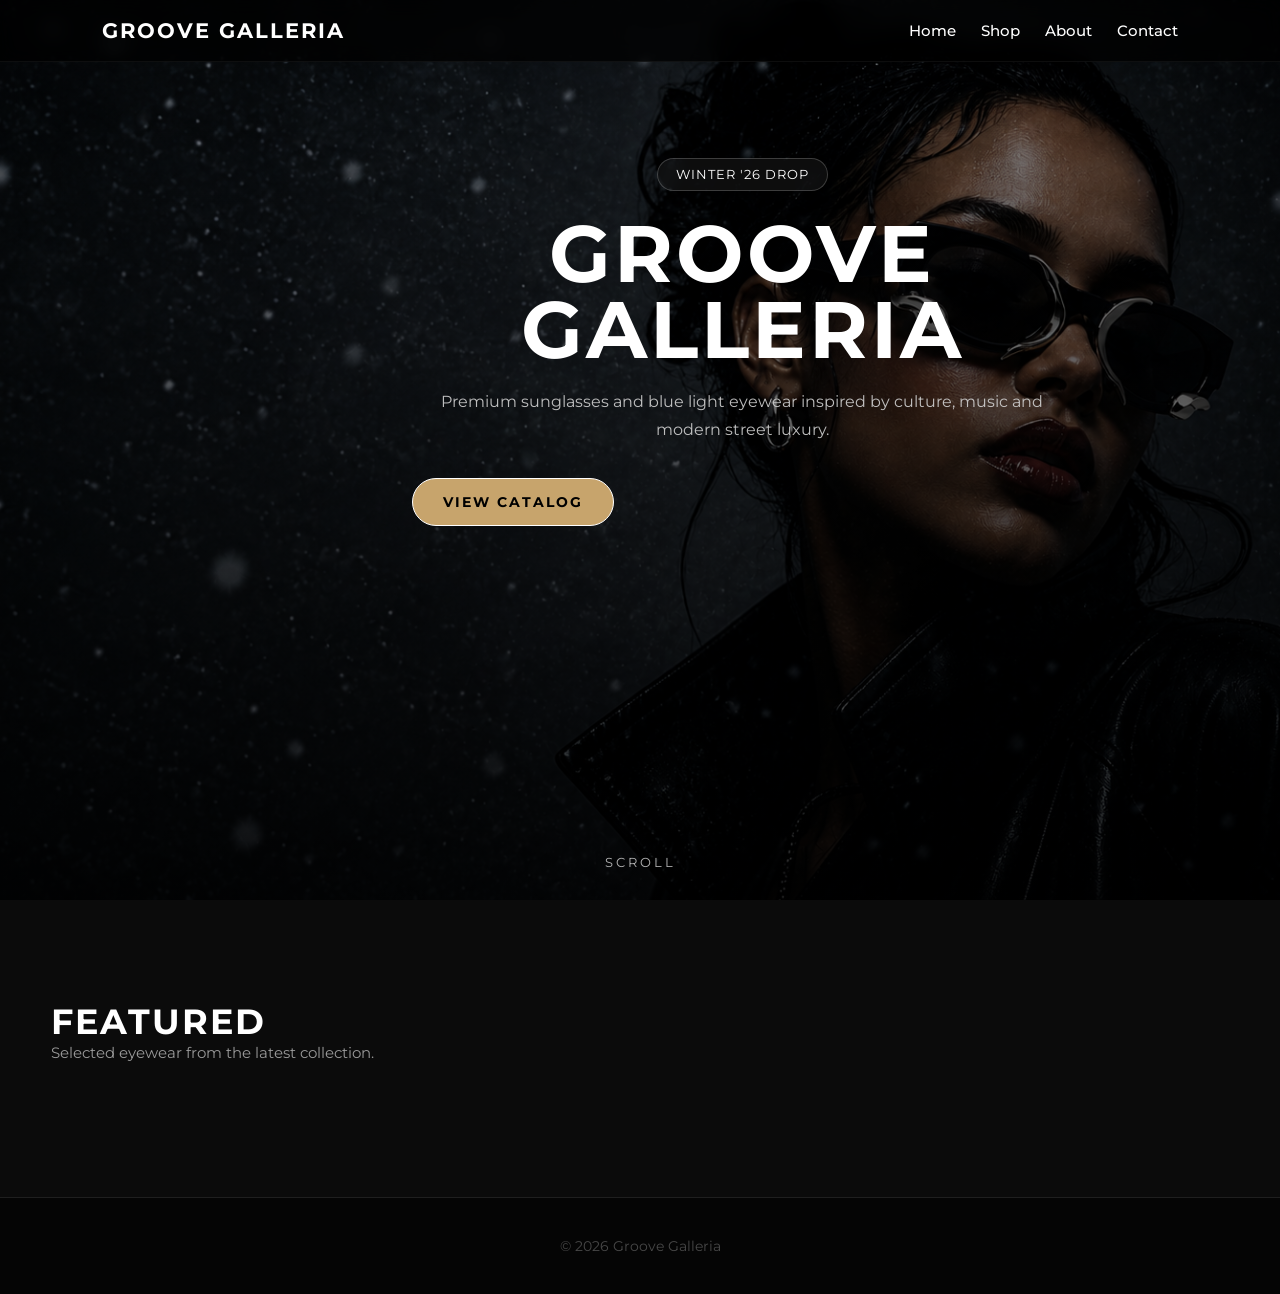
==== commit d1df7101: "Refactor index.html with updated styles and content" ====
--- a/index.html
+++ b/index.html
@@ -15,81 +15,368 @@
   <link rel="stylesheet" href="style.css">
 
   <style>
+
+    * {
+      margin: 0;
+      padding: 0;
+      box-sizing: border-box;
+    }
+
+    body {
+      background: #0b0b0b;
+      color: white;
+      font-family: 'Montserrat', sans-serif;
+      overflow-x: hidden;
+    }
+
+    nav {
+      width: 100%;
+      padding: 18px 8%;
+      display: flex;
+      justify-content: space-between;
+      align-items: center;
+      position: fixed;
+      top: 0;
+      z-index: 1000;
+      background: rgba(0,0,0,0.75);
+      backdrop-filter: blur(10px);
+      border-bottom: 1px solid rgba(255,255,255,0.05);
+    }
+
+    .logo {
+      font-size: 1.3rem;
+      font-weight: 700;
+      letter-spacing: 2px;
+    }
+
+    .nav-links {
+      display: flex;
+      gap: 25px;
+    }
+
+    .nav-links a {
+      text-decoration: none;
+      color: white;
+      font-size: 0.95rem;
+      transition: 0.3s;
+    }
+
+    .nav-links a:hover {
+      color: #c7a46c;
+    }
+
+    .hero {
+      height: 100vh;
+      position: relative;
+      overflow: hidden;
+      display: flex;
+      align-items: center;
+      justify-content: center;
+      text-align: center;
+    }
+
+    .hero-image {
+      position: absolute;
+      width: 100%;
+      height: 100%;
+      object-fit: cover;
+    }
+
+    .overlay {
+      position: absolute;
+      inset: 0;
+      background: linear-gradient(
+        to bottom,
+        rgba(0,0,0,0.4),
+        rgba(0,0,0,0.8)
+      );
+    }
+
+    .hero-content {
+      position: relative;
+      z-index: 10;
+      max-width: 700px;
+      padding: 20px;
+    }
+
+    .hero-tag {
+      display: inline-block;
+      padding: 8px 18px;
+      border: 1px solid rgba(255,255,255,0.2);
+      border-radius: 40px;
+      margin-bottom: 25px;
+      font-size: 0.8rem;
+      letter-spacing: 1px;
+      background: rgba(255,255,255,0.05);
+      backdrop-filter: blur(8px);
+    }
+
+    .hero-content h1 {
+      font-size: 5rem;
+      line-height: 0.95;
+      margin-bottom: 20px;
+      letter-spacing: 3px;
+    }
+
+    .hero-content p {
+      color: #d1d1d1;
+      line-height: 1.7;
+      margin-bottom: 35px;
+      font-size: 1rem;
+    }
+
+    .hero-btn {
+      display: inline-block;
+      padding: 15px 30px;
+      background: #c7a46c;
+      color: black;
+      text-decoration: none;
+      border-radius: 40px;
+      font-weight: 700;
+      transition: 0.3s;
+    }
+
+    .hero-btn:hover {
+      background: white;
+      transform: translateY(-3px);
+    }
+
+    .scroll-down {
+      position: absolute;
+      bottom: 30px;
+      left: 50%;
+      transform: translateX(-50%);
+      font-size: 0.8rem;
+      letter-spacing: 3px;
+      opacity: 0.7;
+      z-index: 10;
+    }
+
+    .featured-section {
+      width: 92%;
+      max-width: 1300px;
+      margin: 100px auto;
+    }
+
+    .section-header {
+      display: flex;
+      justify-content: space-between;
+      align-items: center;
+      margin-bottom: 35px;
+      flex-wrap: wrap;
+      gap: 15px;
+    }
+
+    .section-header h2 {
+      font-size: 2.2rem;
+      letter-spacing: 2px;
+    }
+
+    .section-header p {
+      color: #999;
+      font-size: 0.95rem;
+    }
+
+    .products-grid {
+      display: grid;
+      grid-template-columns: repeat(2, 1fr);
+      gap: 25px;
+    }
+
     .product {
-      border: 1px solid #ddd;
-      padding: 15px;
-      margin: 10px;
-      border-radius: 10px;
+      background: #141414;
+      border: 1px solid #202020;
+      border-radius: 24px;
+      overflow: hidden;
+      transition: 0.4s ease;
+    }
+
+    .product:hover {
+      transform: translateY(-8px);
+      box-shadow: 0 12px 35px rgba(0,0,0,0.4);
     }
 
     .product img {
       width: 100%;
-      height: 200px;
+      height: 260px;
       object-fit: cover;
-      border-radius: 10px;
-    }
+      display: block;
+      background: #111;
+    }
+
+    .product-info {
+      padding: 18px;
+    }
+
+    .product-category {
+      color: #c7a46c;
+      font-size: 0.78rem;
+      text-transform: uppercase;
+      letter-spacing: 1px;
+      margin-bottom: 10px;
+    }
+
+    .product h3 {
+      font-size: 1rem;
+      margin-bottom: 10px;
+    }
+
+    .product-price {
+      font-size: 1.15rem;
+      font-weight: 700;
+      margin-bottom: 10px;
+    }
+
+    .stock {
+      color: #999;
+      margin-bottom: 18px;
+      font-size: 0.9rem;
+    }
+
+    .order-btn {
+      display: block;
+      width: 100%;
+      text-align: center;
+      padding: 12px;
+      background: #c7a46c;
+      color: black;
+      text-decoration: none;
+      border-radius: 14px;
+      font-weight: 700;
+      transition: 0.3s;
+    }
+
+    .order-btn:hover {
+      background: white;
+    }
+
+    footer {
+      padding: 40px 8%;
+      border-top: 1px solid #1f1f1f;
+      text-align: center;
+      color: #888;
+    }
+
+    .snow {
+      position: absolute;
+      inset: 0;
+      overflow: hidden;
+      z-index: 2;
+      pointer-events: none;
+    }
+
+    .snow span {
+      position: absolute;
+      top: -10px;
+      background: white;
+      border-radius: 50%;
+      animation: snow linear infinite;
+    }
+
+    @keyframes snow {
+      to {
+        transform: translateY(110vh);
+      }
+    }
+
+    @media (max-width: 768px) {
+
+      nav {
+        flex-direction: column;
+        gap: 15px;
+      }
+
+      .nav-links {
+        flex-wrap: wrap;
+        justify-content: center;
+      }
+
+      .hero-content h1 {
+        font-size: 3rem;
+      }
+
+      .products-grid {
+        grid-template-columns: repeat(2, 1fr);
+        gap: 15px;
+      }
+
+      .product img {
+        height: 180px;
+      }
+
+      .section-header {
+        flex-direction: column;
+        align-items: flex-start;
+      }
+    }
+
   </style>
 
 </head>
 
 <body>
 
-  <!-- NAVBAR -->
   <nav>
 
-  <div class="logo">
-    GROOVE GALLERIA
-  </div>
-
-  <div class="nav-links">
-    <a href="index.html">Home</a>
-    <a href="shop.html">Shop</a>
-    <a href="about.html">About</a>
-    <a href="contact.html">Contact</a>
-  </div>
-
-</nav>
-
-  <!-- HERO -->
+    <div class="logo">
+      GROOVE GALLERIA
+    </div>
+
+    <div class="nav-links">
+      <a href="index.html">Home</a>
+      <a href="shop.html">Shop</a>
+      <a href="about.html">About</a>
+      <a href="contact.html">Contact</a>
+    </div>
+
+  </nav>
+
   <section class="hero">
 
     <img src="hero.jpg" alt="Groove Galleria" class="hero-image">
+
     <div class="overlay"></div>
 
     <div class="snow" id="snow"></div>
 
     <div class="hero-content">
+
       <span class="hero-tag">WINTER '26 DROP</span>
 
       <h1>GROOVE<br>GALLERIA</h1>
 
-      <p>Eyewear inspired by culture, music and modern street luxury.</p>
+      <p>
+        Premium sunglasses and blue light eyewear inspired by culture,
+        music and modern street luxury.
+      </p>
 
       <div class="hero-buttons">
-        <a href="#" class="hero-btn">VIEW CATALOG</a>
-        <a href="#" class="hero-btn secondary-btn">EXPLORE</a>
+        <a href="shop.html" class="hero-btn">VIEW CATALOG</a>
+      </div>
+
+    </div>
+
+    <div class="scroll-down">SCROLL</div>
+
+  </section>
+
+  <section class="featured-section">
+
+    <div class="section-header">
+      <div>
+        <h2>FEATURED</h2>
+        <p>Selected eyewear from the latest collection.</p>
       </div>
     </div>
 
-    <div class="scroll-down">SCROLL</div>
+    <div class="products-grid" id="products"></div>
 
   </section>
 
-  <!-- SHOP SECTION (THIS IS NOW CLEAN) -->
-  <section id="shop">
-
-    <h2>Shop</h2>
-
-    <div id="products"></div>
-
-  </section>
-
-  <!-- FOOTER -->
   <footer>
     <p>© 2026 Groove Galleria</p>
   </footer>
 
-  <!-- SNOW + API SCRIPT -->
   <script>
 
     const snowContainer = document.getElementById('snow');
@@ -107,30 +394,50 @@
       snowContainer.appendChild(snowflake);
     }
 
-    // SHEETDB PRODUCTS
     fetch("https://sheetdb.io/api/v1/5rx85jjefrjui")
       .then(res => res.json())
       .then(products => {
 
         const container = document.getElementById("products");
 
+        const featuredProducts = products.filter(product =>
+          product.featured && product.featured.toLowerCase() === "yes"
+        );
+
         let html = "";
 
-        products.forEach(product => {
+        featuredProducts.forEach(product => {
           html += `
             <div class="product">
-              <img src="${product.image || ''}" alt="${product.name}" />
-              <h3>${product.name}</h3>
-              <p>R${product.price}</p>
-              <p>Stock: ${product.stock}</p>
-
-<a 
- href="https://wa.me/27706686611?text=Hi%20Groove%20Galleria,%20I'm%20interested%20in%20${product.name}"
- target="_blank"
- class="order-btn"
->
- Order on WhatsApp
-</a>
+
+              <img src="${product.image || ''}" alt="${product.name}">
+
+              <div class="product-info">
+
+                <p class="product-category">
+                  ${product.category || 'Eyewear'}
+                </p>
+
+                <h3>${product.name}</h3>
+
+                <p class="product-price">
+                  R${product.price}
+                </p>
+
+                <p class="stock">
+                  ${product.stock} in stock
+                </p>
+
+                <a
+                  href="https://wa.me/27706686611?text=Hi%20Groove%20Galleria,%20I'm%20interested%20in%20${encodeURIComponent(product.name)}"
+                  target="_blank"
+                  class="order-btn"
+                >
+                  Order on WhatsApp
+                </a>
+
+              </div>
+
             </div>
           `;
         });
@@ -141,4 +448,4 @@
   </script>
 
 </body>
-    </html>
+        </html>
